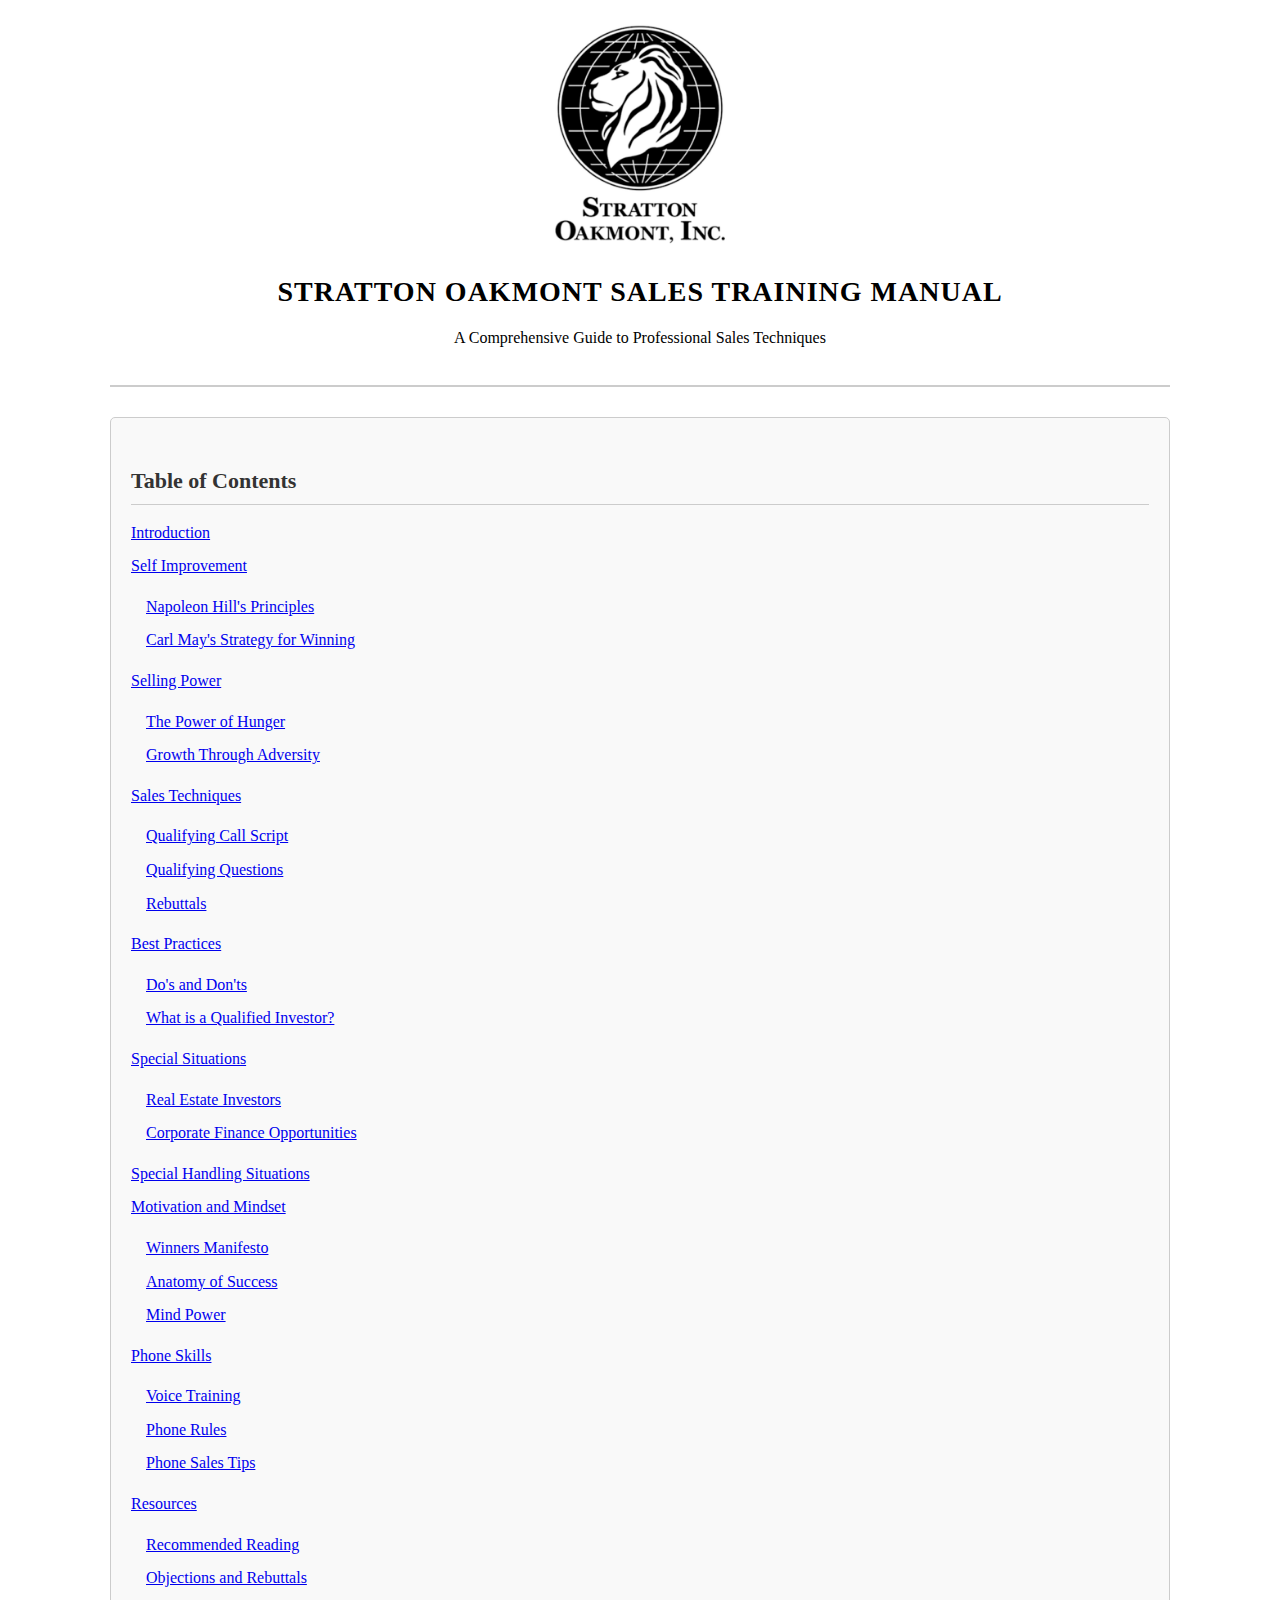
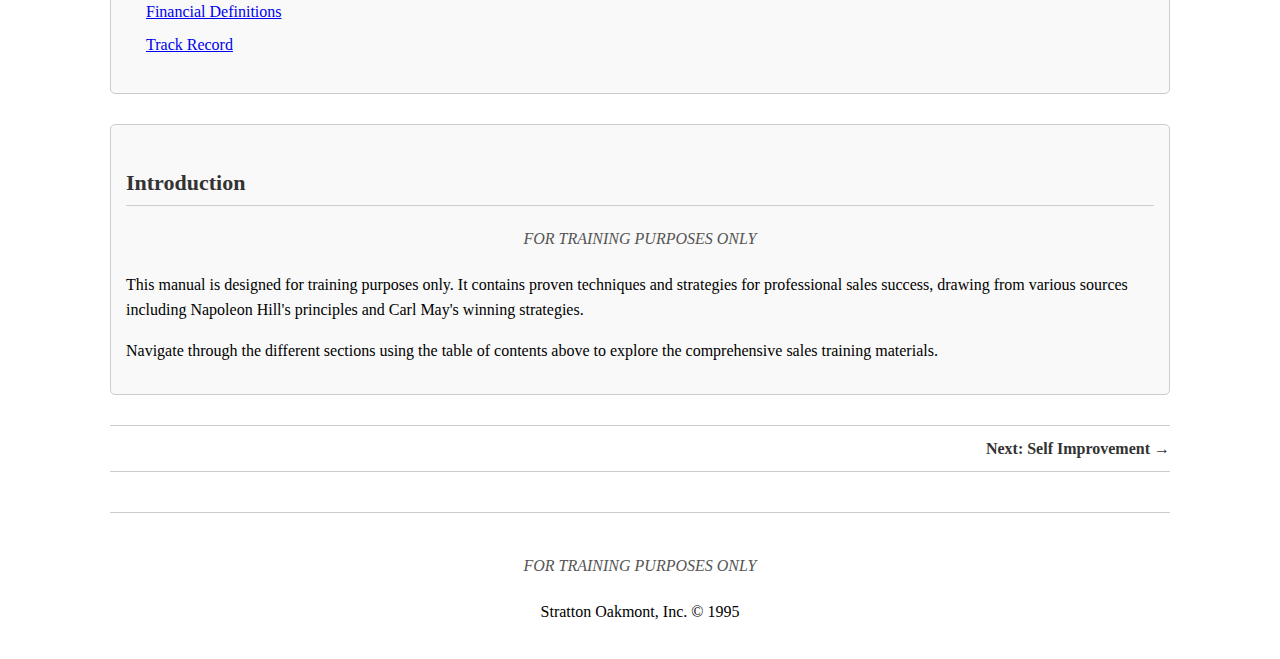
==== index.html @ 4b9635b7 "1" ====
<!DOCTYPE html>
<html lang="en">
<head>
    <meta charset="UTF-8">
    <meta name="viewport" content="width=device-width, initial-scale=1.0">
    <title>Stratton Oakmont Sales Training Manual</title>
    <link rel="stylesheet" href="styles.css">
</head>
<body>
    <header>
        <picture class="logo">
            <img src="images/stratton_logo.png" alt="Stratton Oakmont, Inc." class="logo">
        </picture>
        <h1>Stratton Oakmont Sales Training Manual</h1>
        <p>A Comprehensive Guide to Professional Sales Techniques</p>
    </header>
    
    <div class="toc">
        <h2>Table of Contents</h2>
        <ul>
            <li><a href="#introduction">Introduction</a></li>
            <li><a href="section1_self_improvement.html">Self Improvement</a>
                <ul>
                    <li><a href="section1_self_improvement.html#napoleon-hills-principles">Napoleon Hill's Principles</a></li>
                    <li><a href="section1_self_improvement.html#carl-mays-strategy">Carl May's Strategy for Winning</a></li>
                </ul>
            </li>
            <li><a href="section2_selling_power.html">Selling Power</a>
                <ul>
                    <li><a href="section2_selling_power.html#power-of-hunger">The Power of Hunger</a></li>
                    <li><a href="section2_selling_power.html#growth-adversity">Growth Through Adversity</a></li>
                </ul>
            </li>
            <li><a href="section3_sales_techniques.html">Sales Techniques</a>
                <ul>
                    <li><a href="section3_sales_techniques.html#qualifying-call-script">Qualifying Call Script</a></li>
                    <li><a href="section3_sales_techniques.html#qualifying-questions">Qualifying Questions</a></li>
                    <li><a href="section3_sales_techniques.html#rebuttals">Rebuttals</a></li>
                </ul>
            </li>
            <li><a href="section4_best_practices.html">Best Practices</a>
                <ul>
                    <li><a href="section4_best_practices.html#dos-and-donts">Do's and Don'ts</a></li>
                    <li><a href="section4_best_practices.html#what-is-a-qualified-investor">What is a Qualified Investor?</a></li>
                </ul>
            </li>
            <li><a href="section5_special_situations.html">Special Situations</a>
                <ul>
                    <li><a href="section5_special_situations.html#real-estate-investors">Real Estate Investors</a></li>
                    <li><a href="section5_special_situations.html#corporate-finance-opportunities">Corporate Finance Opportunities</a></li>
                </ul>
            </li>
            <li><a href="section6_special_handling.html">Special Handling Situations</a></li>
            <li><a href="section7_motivation.html">Motivation and Mindset</a>
                <ul>
                    <li><a href="section7_motivation.html#winners-manifesto">Winners Manifesto</a></li>
                    <li><a href="section7_motivation.html#anatomy-success">Anatomy of Success</a></li>
                    <li><a href="section7_motivation.html#mind-power">Mind Power</a></li>
                </ul>
            </li>
            <li><a href="section8_phone_skills.html">Phone Skills</a>
                <ul>
                    <li><a href="section8_phone_skills.html#voice-training">Voice Training</a></li>
                    <li><a href="section8_phone_skills.html#phone-rules">Phone Rules</a></li>
                    <li><a href="section8_phone_skills.html#phone-sales-tips">Phone Sales Tips</a></li>
                </ul>
            </li>
            <li><a href="section9_resources.html">Resources</a>
                <ul>
                    <li><a href="section9_resources.html#recommended-reading">Recommended Reading</a></li>
                    <li><a href="section9_resources.html#objections-rebuttals">Objections and Rebuttals</a></li>
                    <li><a href="section9_resources.html#financial-definitions">Financial Definitions</a></li>
                    <li><a href="section9_resources.html#track-record">Track Record</a></li>
                </ul>
            </li>
        </ul>
    </div>

    <div id="content">
        <section id="introduction" class="section">
            <h2>Introduction</h2>
            <div class="disclaimer">FOR TRAINING PURPOSES ONLY</div>
            <p>This manual is designed for training purposes only. It contains proven techniques and strategies for professional sales success, drawing from various sources including Napoleon Hill's principles and Carl May's winning strategies.</p>
            <p>Navigate through the different sections using the table of contents above to explore the comprehensive sales training materials.</p>
        </section>
        
        <div class="navigation">
            <span></span>
            <a href="section1_self_improvement.html">Next: Self Improvement →</a>
        </div>
    </div>
    
    <footer>
        <div class="disclaimer">FOR TRAINING PURPOSES ONLY</div>
        <p>Stratton Oakmont, Inc. &copy; 1995</p>
    </footer>
</body>
</html>
---- styles.css ----
:root {
    --primary-color: #000;
    --secondary-color: #333;
    --accent-color: #555;
    --light-bg: #f9f9f9;
    --border-color: #ccc;
    --highlight: #e7e7e7;
}

* {
    margin: 0;
    padding: 0;
    box-sizing: border-box;
}

body {
    font-family: 'Georgia', serif;
    line-height: 1.6;
    color: var(--primary-color);
    background-color: white;
    max-width: 1100px;
    margin: 0 auto;
    padding: 20px;
}

header {
    text-align: center;
    margin-bottom: 30px;
    border-bottom: 2px solid var(--border-color);
    padding-bottom: 20px;
}

.logo {
    width: 180px;
    margin-bottom: 15px;
}

h1 {
    font-size: 28px;
    margin-bottom: 10px;
    text-transform: uppercase;
    letter-spacing: 1px;
}

h2 {
    font-size: 22px;
    margin: 25px 0 15px 0;
    color: var(--secondary-color);
    border-bottom: 1px solid var(--border-color);
    padding-bottom: 5px;
}

h3 {
    font-size: 18px;
    margin: 20px 0 10px 0;
    color: var(--secondary-color);
}

h4 {
    font-size: 16px;
    margin: 15px 0 10px 0;
    color: var(--secondary-color);
}

p {
    margin-bottom: 15px;
}

ul, ol {
    margin: 15px 0 15px 30px;
}

li {
    margin-bottom: 8px;
}

.section {
    margin-bottom: 30px;
    padding: 15px;
    background-color: var(--light-bg);
    border: 1px solid var(--border-color);
    border-radius: 5px;
}

.toc {
    background-color: var(--light-bg);
    padding: 20px;
    border: 1px solid var(--border-color);
    border-radius: 5px;
    margin-bottom: 30px;
}

.toc ul {
    list-style-type: none;
    margin-left: 15px;
}

.toc > ul {
    margin-left: 0;
}

.navigation {
    display: flex;
    justify-content: space-between;
    margin: 20px 0;
    padding: 10px 0;
    border-top: 1px solid var(--border-color);
    border-bottom: 1px solid var(--border-color);
}

.navigation a {
    color: var(--secondary-color);
    text-decoration: none;
    font-weight: bold;
}

.navigation a:hover {
    text-decoration: underline;
}

table {
    width: 100%;
    border-collapse: collapse;
    margin: 20px 0;
}

th, td {
    border: 1px solid var(--border-color);
    padding: 10px;
    text-align: left;
}

th {
    background-color: var(--highlight);
}

.warning {
    background-color: #fffbd6;
    padding: 10px;
    border-left: 4px solid #f0ad4e;
    margin: 15px 0;
}

.disclaimer {
    font-style: italic;
    color: var(--accent-color);
    text-align: center;
    margin: 20px 0;
}

blockquote {
    font-style: italic;
    border-left: 3px solid var(--border-color);
    padding-left: 15px;
    margin: 15px 0;
    color: var(--accent-color);
}

footer {
    margin-top: 40px;
    padding-top: 20px;
    border-top: 1px solid var(--border-color);
    text-align: center;
}

@media print {
    body {
        font-size: 12pt;
    }
    
    .no-print {
        display: none;
    }
}

@media (max-width: 768px) {
    body {
        padding: 10px;
    }
    
    h1 {
        font-size: 24px;
    }
    
    h2 {
        font-size: 20px;
    }
}
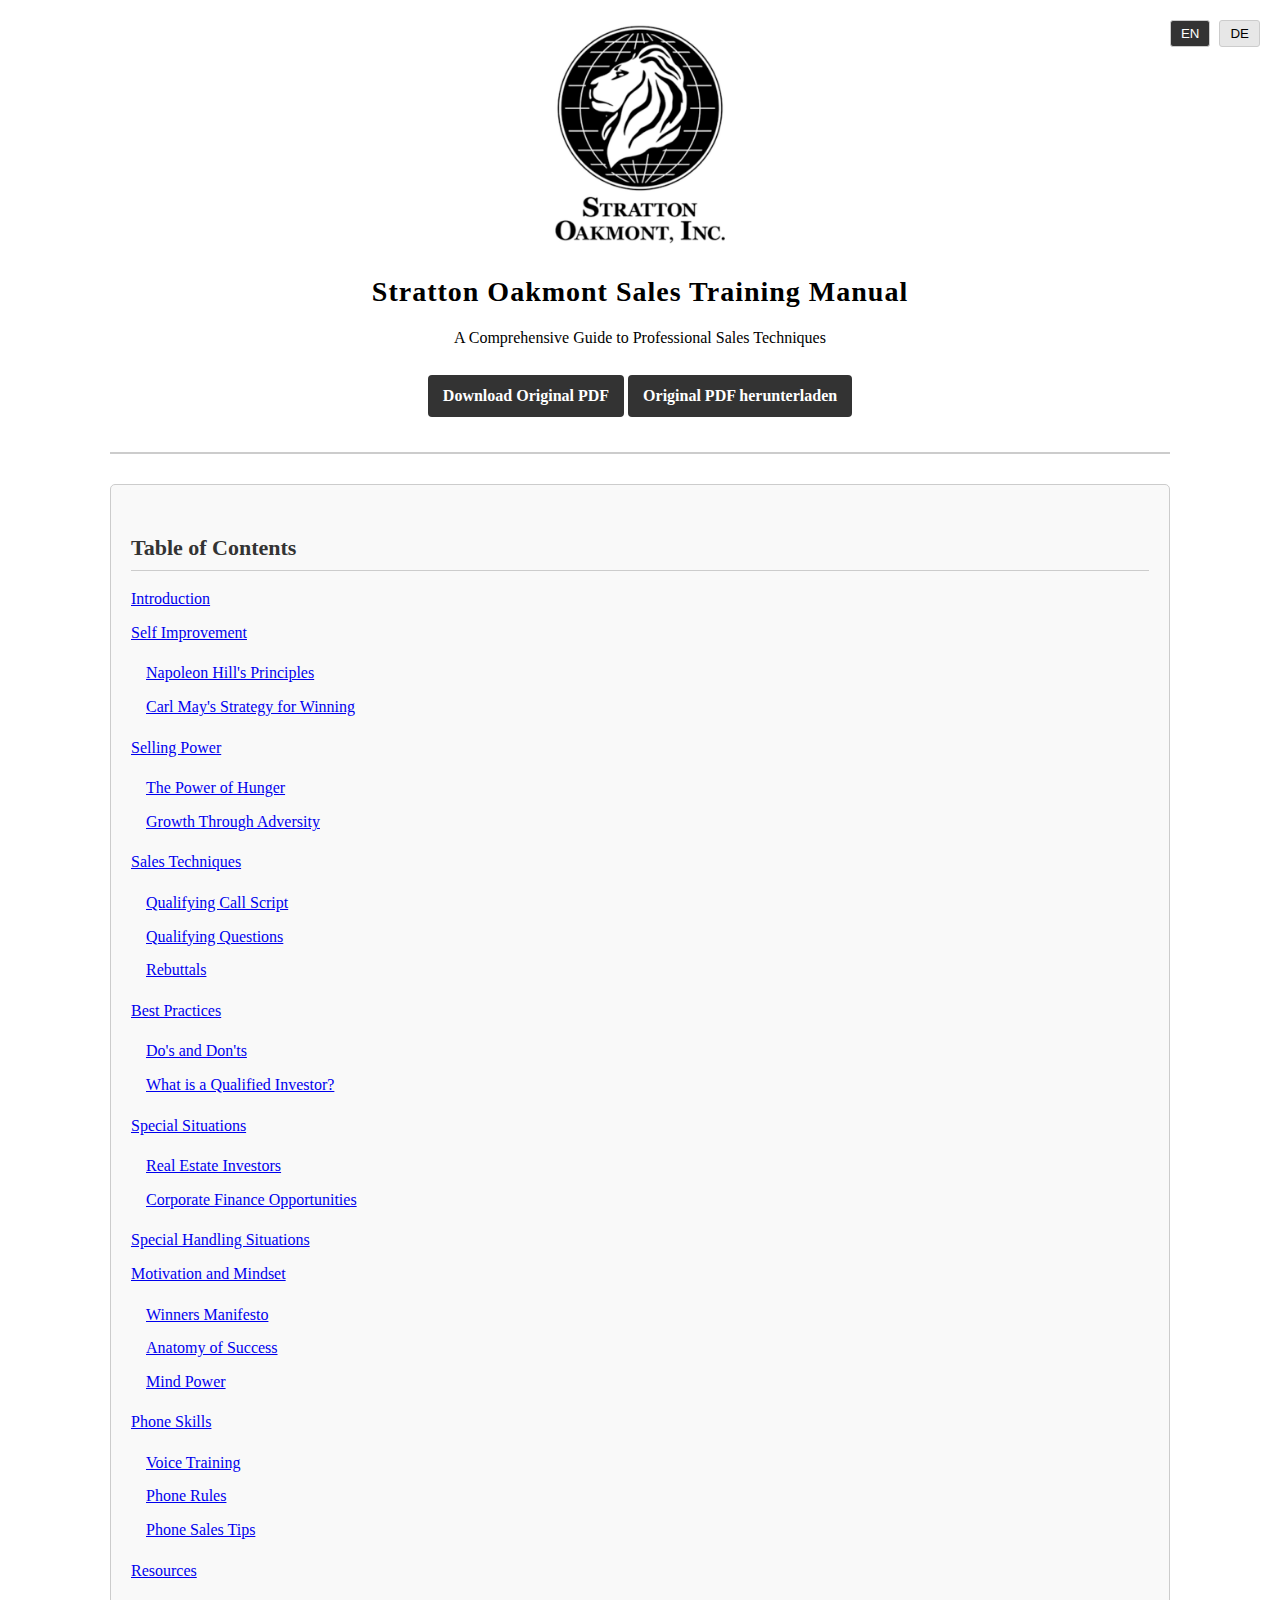
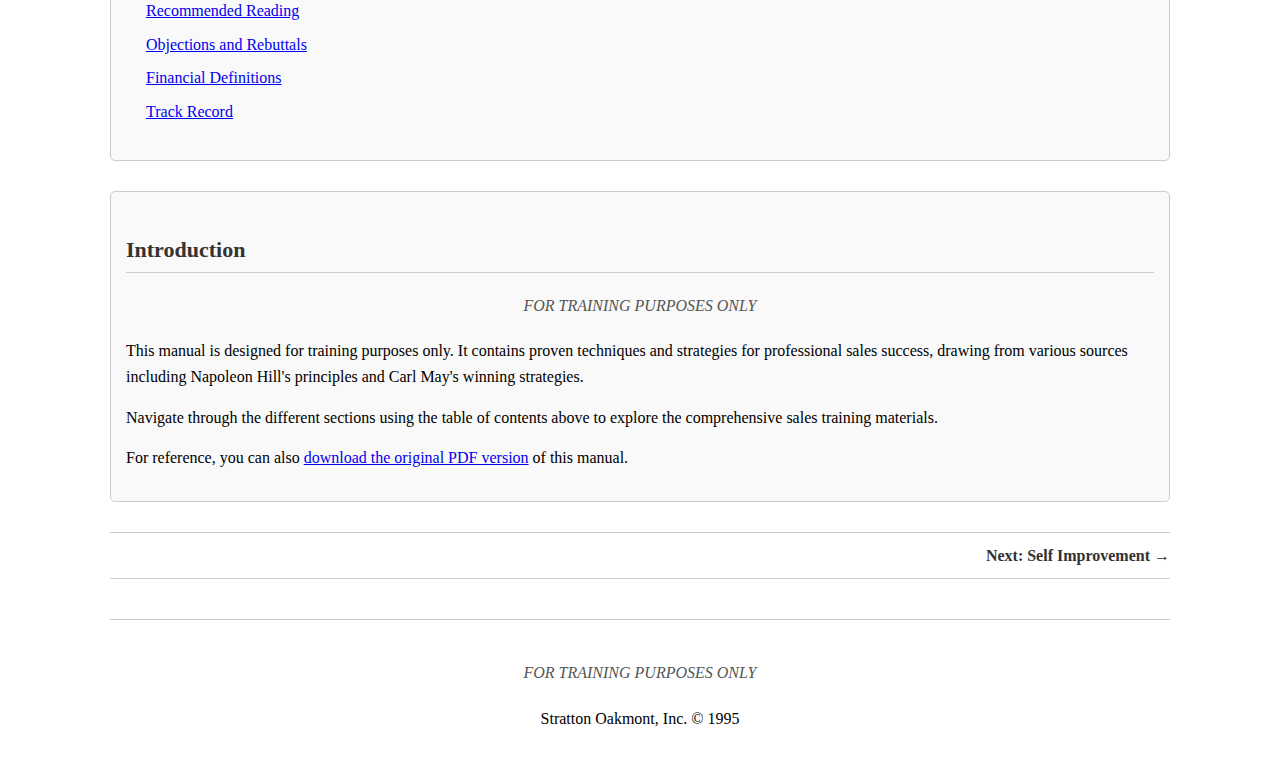
==== commit 974c0204: "Final vers1" ====
--- a/index.html
+++ b/index.html
@@ -5,72 +5,168 @@
     <meta name="viewport" content="width=device-width, initial-scale=1.0">
     <title>Stratton Oakmont Sales Training Manual</title>
     <link rel="stylesheet" href="styles.css">
+    <script src="language-switcher.js"></script>
 </head>
 <body>
+    <div class="language-selector">
+        <button class="language-btn active" data-lang="en" onclick="switchLanguage('en')">EN</button>
+        <button class="language-btn" data-lang="de" onclick="switchLanguage('de')">DE</button>
+    </div>
+
     <header>
         <picture class="logo">
             <img src="images/stratton_logo.png" alt="Stratton Oakmont, Inc." class="logo">
         </picture>
-        <h1>Stratton Oakmont Sales Training Manual</h1>
-        <p>A Comprehensive Guide to Professional Sales Techniques</p>
+        <h1 class="lang-en">Stratton Oakmont Sales Training Manual</h1>
+        <h1 class="lang-de">Stratton Oakmont Schulungshandbuch für Vertrieb</h1>
+        <p class="lang-en">A Comprehensive Guide to Professional Sales Techniques</p>
+        <p class="lang-de">Ein umfassender Leitfaden für professionelle Verkaufstechniken</p>
+        <p><a href="StrattonOakmont95_qf7EDgcEQg6c6CXJFq1U.pdf" download class="pdf-download lang-en">Download Original PDF</a>
+        <a href="StrattonOakmont95_qf7EDgcEQg6c6CXJFq1U.pdf" download class="pdf-download lang-de">Original PDF herunterladen</a></p>
     </header>
     
     <div class="toc">
-        <h2>Table of Contents</h2>
+        <h2 class="lang-en">Table of Contents</h2>
+        <h2 class="lang-de">Inhaltsverzeichnis</h2>
         <ul>
-            <li><a href="#introduction">Introduction</a></li>
-            <li><a href="section1_self_improvement.html">Self Improvement</a>
-                <ul>
-                    <li><a href="section1_self_improvement.html#napoleon-hills-principles">Napoleon Hill's Principles</a></li>
-                    <li><a href="section1_self_improvement.html#carl-mays-strategy">Carl May's Strategy for Winning</a></li>
-                </ul>
-            </li>
-            <li><a href="section2_selling_power.html">Selling Power</a>
-                <ul>
-                    <li><a href="section2_selling_power.html#power-of-hunger">The Power of Hunger</a></li>
-                    <li><a href="section2_selling_power.html#growth-adversity">Growth Through Adversity</a></li>
-                </ul>
-            </li>
-            <li><a href="section3_sales_techniques.html">Sales Techniques</a>
-                <ul>
-                    <li><a href="section3_sales_techniques.html#qualifying-call-script">Qualifying Call Script</a></li>
-                    <li><a href="section3_sales_techniques.html#qualifying-questions">Qualifying Questions</a></li>
-                    <li><a href="section3_sales_techniques.html#rebuttals">Rebuttals</a></li>
-                </ul>
-            </li>
-            <li><a href="section4_best_practices.html">Best Practices</a>
-                <ul>
-                    <li><a href="section4_best_practices.html#dos-and-donts">Do's and Don'ts</a></li>
-                    <li><a href="section4_best_practices.html#what-is-a-qualified-investor">What is a Qualified Investor?</a></li>
-                </ul>
-            </li>
-            <li><a href="section5_special_situations.html">Special Situations</a>
-                <ul>
-                    <li><a href="section5_special_situations.html#real-estate-investors">Real Estate Investors</a></li>
-                    <li><a href="section5_special_situations.html#corporate-finance-opportunities">Corporate Finance Opportunities</a></li>
-                </ul>
-            </li>
-            <li><a href="section6_special_handling.html">Special Handling Situations</a></li>
-            <li><a href="section7_motivation.html">Motivation and Mindset</a>
-                <ul>
-                    <li><a href="section7_motivation.html#winners-manifesto">Winners Manifesto</a></li>
-                    <li><a href="section7_motivation.html#anatomy-success">Anatomy of Success</a></li>
-                    <li><a href="section7_motivation.html#mind-power">Mind Power</a></li>
-                </ul>
-            </li>
-            <li><a href="section8_phone_skills.html">Phone Skills</a>
-                <ul>
-                    <li><a href="section8_phone_skills.html#voice-training">Voice Training</a></li>
-                    <li><a href="section8_phone_skills.html#phone-rules">Phone Rules</a></li>
-                    <li><a href="section8_phone_skills.html#phone-sales-tips">Phone Sales Tips</a></li>
-                </ul>
-            </li>
-            <li><a href="section9_resources.html">Resources</a>
-                <ul>
-                    <li><a href="section9_resources.html#recommended-reading">Recommended Reading</a></li>
-                    <li><a href="section9_resources.html#objections-rebuttals">Objections and Rebuttals</a></li>
-                    <li><a href="section9_resources.html#financial-definitions">Financial Definitions</a></li>
-                    <li><a href="section9_resources.html#track-record">Track Record</a></li>
+            <li>
+                <a href="#introduction" class="lang-en">Introduction</a>
+                <a href="#introduction" class="lang-de">Einleitung</a>
+            </li>
+            <li>
+                <a href="section1_self_improvement.html" class="lang-en">Self Improvement</a>
+                <a href="section1_self_improvement.html" class="lang-de">Selbstverbesserung</a>
+                <ul>
+                    <li>
+                        <a href="section1_self_improvement.html#napoleon-hills-principles" class="lang-en">Napoleon Hill's Principles</a>
+                        <a href="section1_self_improvement.html#napoleon-hills-principles" class="lang-de">Napoleon Hills Prinzipien</a>
+                    </li>
+                    <li>
+                        <a href="section1_self_improvement.html#carl-mays-strategy" class="lang-en">Carl May's Strategy for Winning</a>
+                        <a href="section1_self_improvement.html#carl-mays-strategy" class="lang-de">Carl Mays Strategie zum Gewinnen</a>
+                    </li>
+                </ul>
+            </li>
+            <li>
+                <a href="section2_selling_power.html" class="lang-en">Selling Power</a>
+                <a href="section2_selling_power.html" class="lang-de">Verkaufskraft</a>
+                <ul>
+                    <li>
+                        <a href="section2_selling_power.html#power-of-hunger" class="lang-en">The Power of Hunger</a>
+                        <a href="section2_selling_power.html#power-of-hunger" class="lang-de">Die Kraft des Hungers</a>
+                    </li>
+                    <li>
+                        <a href="section2_selling_power.html#growth-adversity" class="lang-en">Growth Through Adversity</a>
+                        <a href="section2_selling_power.html#growth-adversity" class="lang-de">Wachstum durch Widrigkeiten</a>
+                    </li>
+                </ul>
+            </li>
+            <li>
+                <a href="section3_sales_techniques.html" class="lang-en">Sales Techniques</a>
+                <a href="section3_sales_techniques.html" class="lang-de">Verkaufstechniken</a>
+                <ul>
+                    <li>
+                        <a href="section3_sales_techniques.html#qualifying-call-script" class="lang-en">Qualifying Call Script</a>
+                        <a href="section3_sales_techniques.html#qualifying-call-script" class="lang-de">Qualifizierendes Anrufskript</a>
+                    </li>
+                    <li>
+                        <a href="section3_sales_techniques.html#qualifying-questions" class="lang-en">Qualifying Questions</a>
+                        <a href="section3_sales_techniques.html#qualifying-questions" class="lang-de">Qualifizierende Fragen</a>
+                    </li>
+                    <li>
+                        <a href="section3_sales_techniques.html#rebuttals" class="lang-en">Rebuttals</a>
+                        <a href="section3_sales_techniques.html#rebuttals" class="lang-de">Einwandbehandlung</a>
+                    </li>
+                </ul>
+            </li>
+            <li>
+                <a href="section4_best_practices.html" class="lang-en">Best Practices</a>
+                <a href="section4_best_practices.html" class="lang-de">Bewährte Methoden</a>
+                <ul>
+                    <li>
+                        <a href="section4_best_practices.html#dos-and-donts" class="lang-en">Do's and Don'ts</a>
+                        <a href="section4_best_practices.html#dos-and-donts" class="lang-de">Dos und Don'ts</a>
+                    </li>
+                    <li>
+                        <a href="section4_best_practices.html#what-is-a-qualified-investor" class="lang-en">What is a Qualified Investor?</a>
+                        <a href="section4_best_practices.html#what-is-a-qualified-investor" class="lang-de">Was ist ein qualifizierter Investor?</a>
+                    </li>
+                </ul>
+            </li>
+            <li>
+                <a href="section5_special_situations.html" class="lang-en">Special Situations</a>
+                <a href="section5_special_situations.html" class="lang-de">Besondere Situationen</a>
+                <ul>
+                    <li>
+                        <a href="section5_special_situations.html#real-estate-investors" class="lang-en">Real Estate Investors</a>
+                        <a href="section5_special_situations.html#real-estate-investors" class="lang-de">Immobilieninvestoren</a>
+                    </li>
+                    <li>
+                        <a href="section5_special_situations.html#corporate-finance-opportunities" class="lang-en">Corporate Finance Opportunities</a>
+                        <a href="section5_special_situations.html#corporate-finance-opportunities" class="lang-de">Möglichkeiten der Unternehmensfinanzierung</a>
+                    </li>
+                </ul>
+            </li>
+            <li>
+                <a href="section6_special_handling.html" class="lang-en">Special Handling Situations</a>
+                <a href="section6_special_handling.html" class="lang-de">Besondere Handhabungssituationen</a>
+            </li>
+            <li>
+                <a href="section7_motivation.html" class="lang-en">Motivation and Mindset</a>
+                <a href="section7_motivation.html" class="lang-de">Motivation und Denkweise</a>
+                <ul>
+                    <li>
+                        <a href="section7_motivation.html#winners-manifesto" class="lang-en">Winners Manifesto</a>
+                        <a href="section7_motivation.html#winners-manifesto" class="lang-de">Manifest der Gewinner</a>
+                    </li>
+                    <li>
+                        <a href="section7_motivation.html#anatomy-success" class="lang-en">Anatomy of Success</a>
+                        <a href="section7_motivation.html#anatomy-success" class="lang-de">Anatomie des Erfolgs</a>
+                    </li>
+                    <li>
+                        <a href="section7_motivation.html#mind-power" class="lang-en">Mind Power</a>
+                        <a href="section7_motivation.html#mind-power" class="lang-de">Mentale Stärke</a>
+                    </li>
+                </ul>
+            </li>
+            <li>
+                <a href="section8_phone_skills.html" class="lang-en">Phone Skills</a>
+                <a href="section8_phone_skills.html" class="lang-de">Telefonkompetenzen</a>
+                <ul>
+                    <li>
+                        <a href="section8_phone_skills.html#voice-training" class="lang-en">Voice Training</a>
+                        <a href="section8_phone_skills.html#voice-training" class="lang-de">Stimmtraining</a>
+                    </li>
+                    <li>
+                        <a href="section8_phone_skills.html#phone-rules" class="lang-en">Phone Rules</a>
+                        <a href="section8_phone_skills.html#phone-rules" class="lang-de">Telefonregeln</a>
+                    </li>
+                    <li>
+                        <a href="section8_phone_skills.html#phone-sales-tips" class="lang-en">Phone Sales Tips</a>
+                        <a href="section8_phone_skills.html#phone-sales-tips" class="lang-de">Tipps für Telefonverkauf</a>
+                    </li>
+                </ul>
+            </li>
+            <li>
+                <a href="section9_resources.html" class="lang-en">Resources</a>
+                <a href="section9_resources.html" class="lang-de">Ressourcen</a>
+                <ul>
+                    <li>
+                        <a href="section9_resources.html#recommended-reading" class="lang-en">Recommended Reading</a>
+                        <a href="section9_resources.html#recommended-reading" class="lang-de">Empfohlene Lektüre</a>
+                    </li>
+                    <li>
+                        <a href="section9_resources.html#objections-rebuttals" class="lang-en">Objections and Rebuttals</a>
+                        <a href="section9_resources.html#objections-rebuttals" class="lang-de">Einwände und Entgegnungen</a>
+                    </li>
+                    <li>
+                        <a href="section9_resources.html#financial-definitions" class="lang-en">Financial Definitions</a>
+                        <a href="section9_resources.html#financial-definitions" class="lang-de">Finanzdefinitionen</a>
+                    </li>
+                    <li>
+                        <a href="section9_resources.html#track-record" class="lang-en">Track Record</a>
+                        <a href="section9_resources.html#track-record" class="lang-de">Erfolgsnachweis</a>
+                    </li>
                 </ul>
             </li>
         </ul>
@@ -78,20 +174,28 @@
 
     <div id="content">
         <section id="introduction" class="section">
-            <h2>Introduction</h2>
-            <div class="disclaimer">FOR TRAINING PURPOSES ONLY</div>
-            <p>This manual is designed for training purposes only. It contains proven techniques and strategies for professional sales success, drawing from various sources including Napoleon Hill's principles and Carl May's winning strategies.</p>
-            <p>Navigate through the different sections using the table of contents above to explore the comprehensive sales training materials.</p>
+            <h2 class="lang-en">Introduction</h2>
+            <h2 class="lang-de">Einleitung</h2>
+            <div class="disclaimer lang-en">FOR TRAINING PURPOSES ONLY</div>
+            <div class="disclaimer lang-de">NUR FÜR SCHULUNGSZWECKE</div>
+            <p class="lang-en">This manual is designed for training purposes only. It contains proven techniques and strategies for professional sales success, drawing from various sources including Napoleon Hill's principles and Carl May's winning strategies.</p>
+            <p class="lang-de">Dieses Handbuch ist ausschließlich für Schulungszwecke konzipiert. Es enthält bewährte Techniken und Strategien für den professionellen Verkaufserfolg, basierend auf verschiedenen Quellen einschließlich der Prinzipien von Napoleon Hill und der Erfolgsstrategien von Carl May.</p>
+            <p class="lang-en">Navigate through the different sections using the table of contents above to explore the comprehensive sales training materials.</p>
+            <p class="lang-de">Navigieren Sie durch die verschiedenen Abschnitte mithilfe des obigen Inhaltsverzeichnisses, um die umfassenden Vertriebsschulungsmaterialien zu erkunden.</p>
+            <p class="lang-en">For reference, you can also <a href="StrattonOakmont95_qf7EDgcEQg6c6CXJFq1U.pdf" download>download the original PDF version</a> of this manual.</p>
+            <p class="lang-de">Als Referenz können Sie auch <a href="StrattonOakmont95_qf7EDgcEQg6c6CXJFq1U.pdf" download>die ursprüngliche PDF-Version</a> dieses Handbuchs herunterladen.</p>
         </section>
         
         <div class="navigation">
             <span></span>
-            <a href="section1_self_improvement.html">Next: Self Improvement →</a>
+            <a href="section1_self_improvement.html" class="lang-en">Next: Self Improvement →</a>
+            <a href="section1_self_improvement.html" class="lang-de">Weiter: Selbstverbesserung →</a>
         </div>
     </div>
     
     <footer>
-        <div class="disclaimer">FOR TRAINING PURPOSES ONLY</div>
+        <div class="disclaimer lang-en">FOR TRAINING PURPOSES ONLY</div>
+        <div class="disclaimer lang-de">NUR FÜR SCHULUNGSZWECKE</div>
         <p>Stratton Oakmont, Inc. &copy; 1995</p>
     </footer>
 </body>
--- a/styles.css
+++ b/styles.css
@@ -38,7 +38,6 @@
 h1 {
     font-size: 28px;
     margin-bottom: 10px;
-    text-transform: uppercase;
     letter-spacing: 1px;
 }
 
@@ -163,6 +162,71 @@
     text-align: center;
 }
 
+/* Language selection styling */
+.language-selector {
+    position: absolute;
+    top: 20px;
+    right: 20px;
+    z-index: 100;
+}
+
+.language-btn {
+    padding: 5px 10px;
+    margin-left: 5px;
+    background-color: var(--highlight);
+    border: 1px solid var(--border-color);
+    border-radius: 3px;
+    cursor: pointer;
+}
+
+.language-btn.active {
+    background-color: var(--secondary-color);
+    color: white;
+}
+
+/* Enhanced language switching */
+[class*="lang-"] {
+    display: none;
+}
+
+html[lang="en"] .lang-en {
+    display: block;
+}
+
+html[lang="en"] span.lang-en,
+html[lang="en"] strong.lang-en,
+html[lang="en"] em.lang-en {
+    display: inline;
+}
+
+html[lang="en"] a.lang-en,
+html[lang="en"] button.lang-en {
+    display: inline-block;
+}
+
+html[lang="en"] li.lang-en {
+    display: list-item;
+}
+
+html[lang="de"] .lang-de {
+    display: block;
+}
+
+html[lang="de"] span.lang-de,
+html[lang="de"] strong.lang-de,
+html[lang="de"] em.lang-de {
+    display: inline;
+}
+
+html[lang="de"] a.lang-de,
+html[lang="de"] button.lang-de {
+    display: inline-block;
+}
+
+html[lang="de"] li.lang-de {
+    display: list-item;
+}
+
 @media print {
     body {
         font-size: 12pt;
@@ -185,4 +249,20 @@
     h2 {
         font-size: 20px;
     }
+}
+
+.pdf-download {
+    display: inline-block;
+    padding: 8px 15px;
+    background-color: var(--secondary-color);
+    color: white;
+    text-decoration: none;
+    border-radius: 4px;
+    margin-top: 10px;
+    font-weight: bold;
+    transition: background-color 0.3s;
+}
+
+.pdf-download:hover {
+    background-color: var(--primary-color);
 } 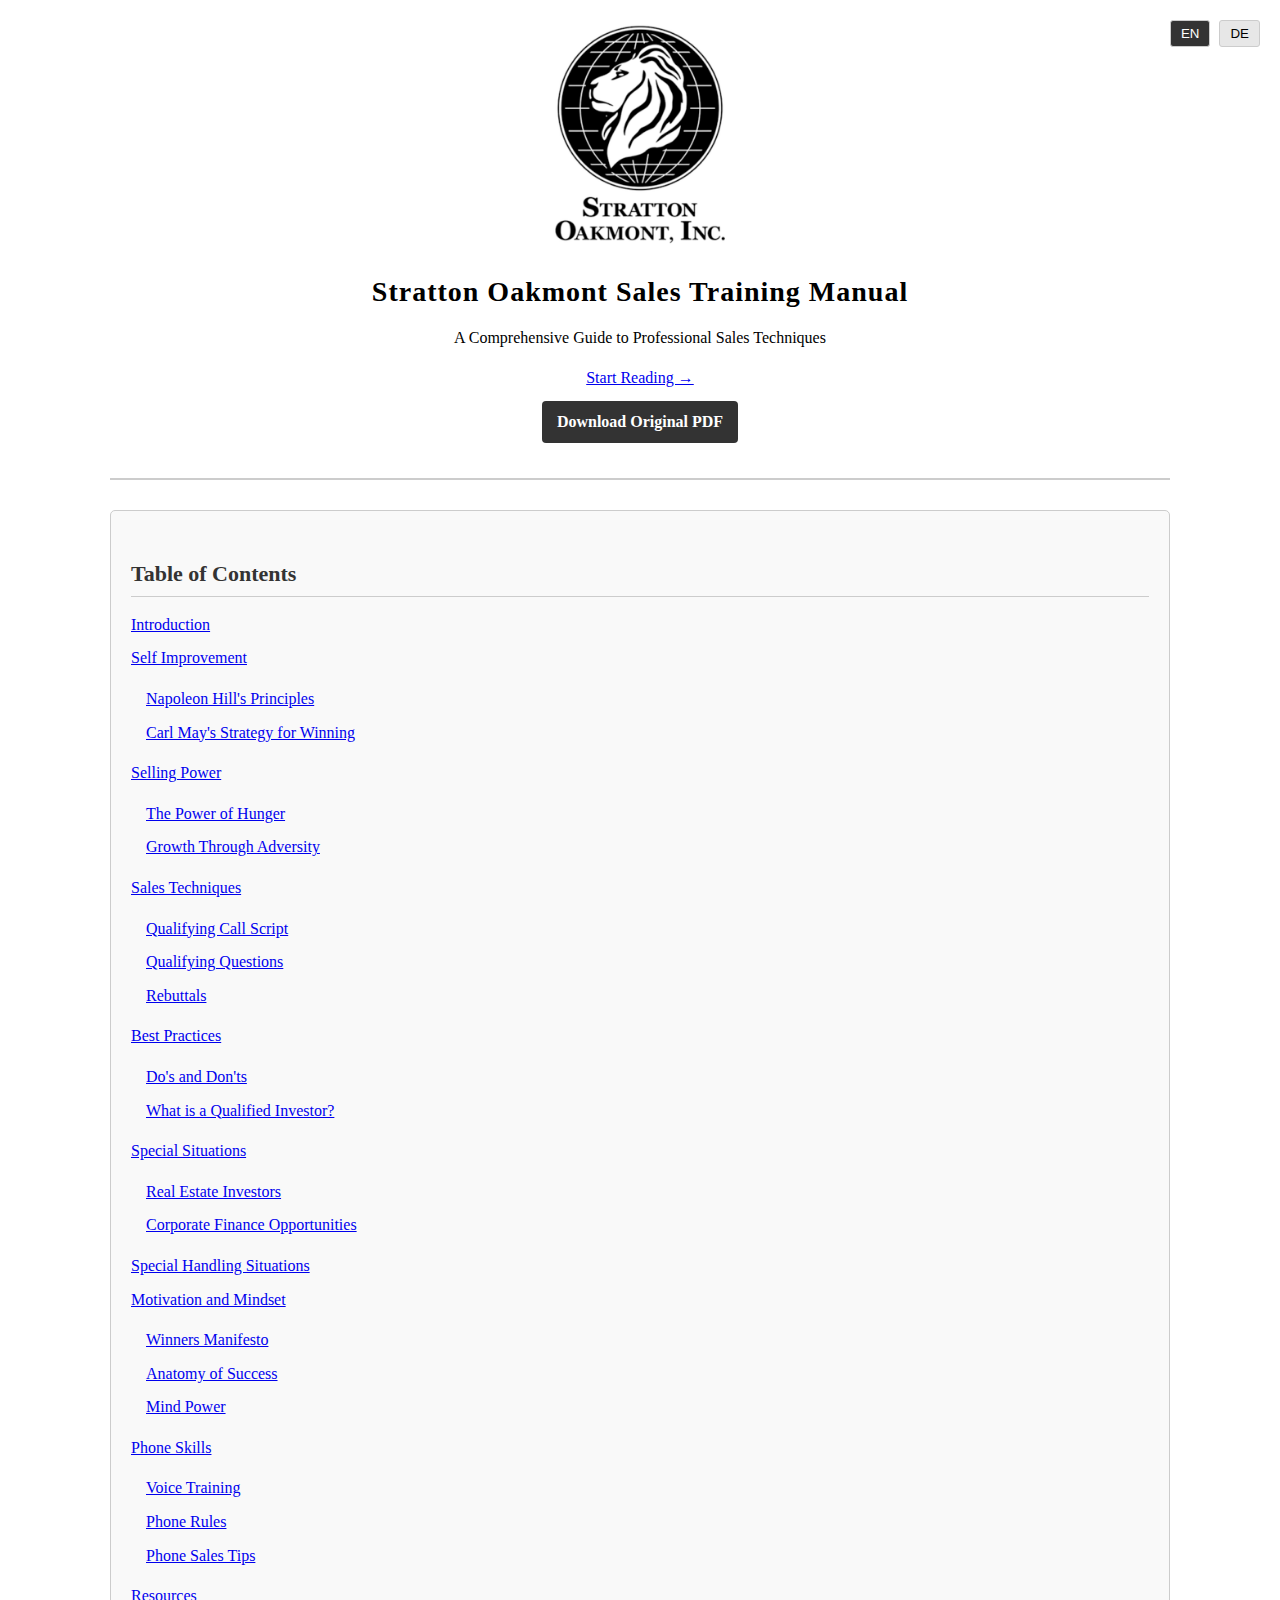
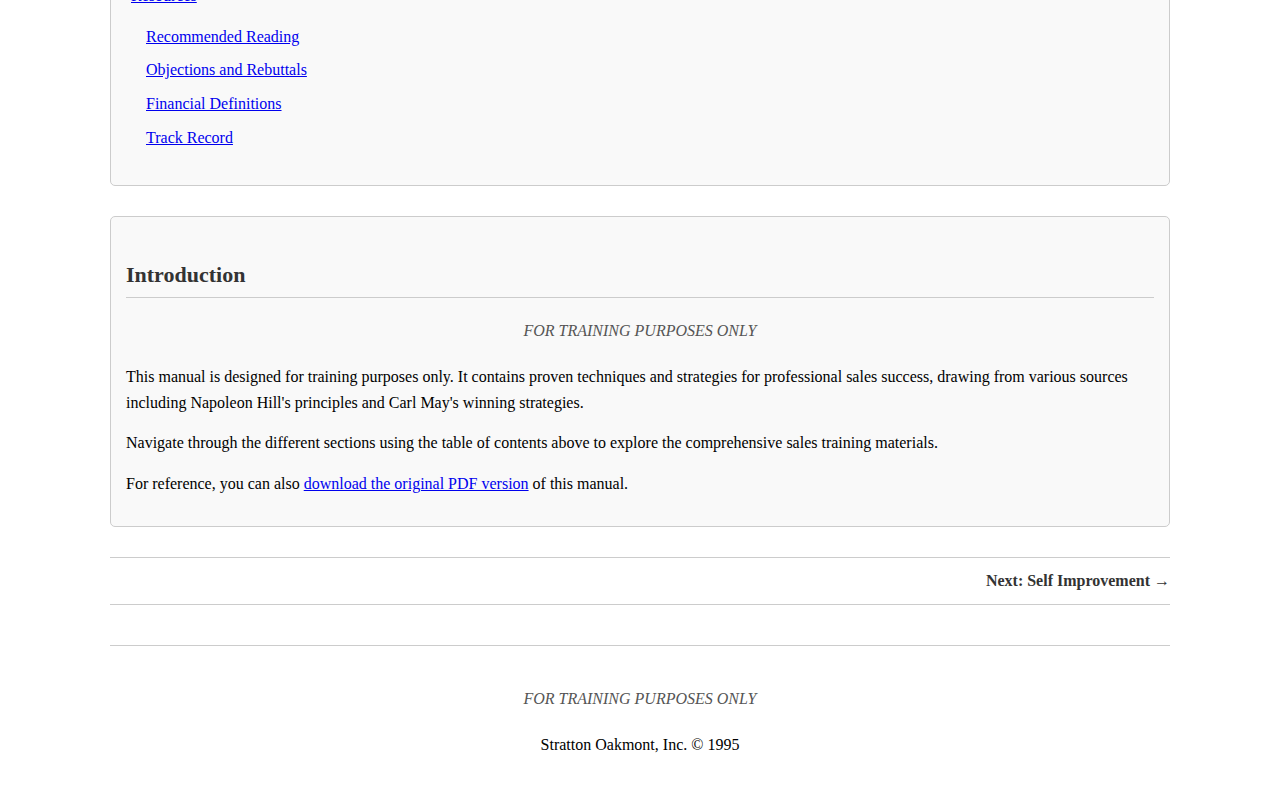
==== commit 2017c3f2: "1.2" ====
--- a/index.html
+++ b/index.html
@@ -21,8 +21,11 @@
         <h1 class="lang-de">Stratton Oakmont Schulungshandbuch für Vertrieb</h1>
         <p class="lang-en">A Comprehensive Guide to Professional Sales Techniques</p>
         <p class="lang-de">Ein umfassender Leitfaden für professionelle Verkaufstechniken</p>
-        <p><a href="StrattonOakmont95_qf7EDgcEQg6c6CXJFq1U.pdf" download class="pdf-download lang-en">Download Original PDF</a>
-        <a href="StrattonOakmont95_qf7EDgcEQg6c6CXJFq1U.pdf" download class="pdf-download lang-de">Original PDF herunterladen</a></p>
+        <div class="navigation-bar">
+            <a href="section1_self_improvement.html" class="lang-en">Start Reading →</a>
+            <a href="section1_self_improvement.html" class="lang-de">Anfangen zu lesen →</a>
+        </div>
+        <p><a href="StrattonOakmont95_qf7EDgcEQg6c6CXJFq1U.pdf" download class="pdf-download">Download Original PDF</a></p>
     </header>
     
     <div class="toc">
